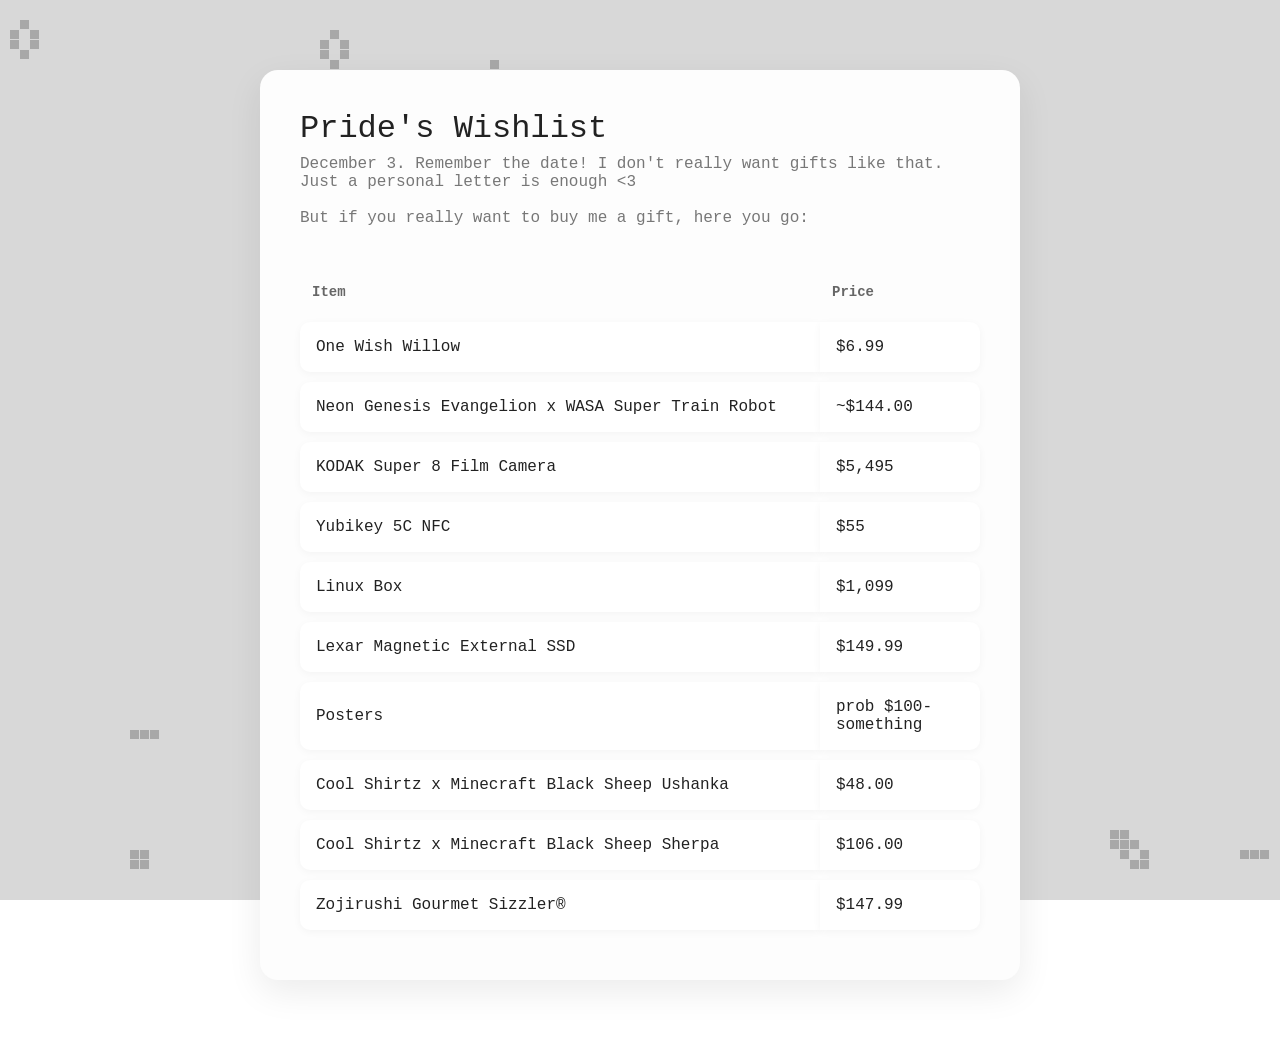
==== index.html @ 6fb9e6b7 "my wishlist" ====
<!DOCTYPE html>
<html lang="en">
    <head>
        <meta charset="UTF-8">
        <meta name="viewport" content="width=device-width, initial-scale=1.0">
        <title>Wishlist</title>

        <link rel="preconnect" href="https://fonts.googleapis.com">
        <link rel="preconnect" href="https://fonts.gstatic.com" crossorigin>
        <link href="https://fonts.googleapis.com/css2?family=Courier+Prime:ital,wght@0,400;0,700;1,400;1,700&display=swap" rel="stylesheet">

        <link rel="stylesheet" href="style.css">
    </head>

    <body>

        <canvas id="bg-canvas"></canvas>

        <div class="container">
            <header>
                <h1>Pride's Wishlist</h1>
                <p>December 3. Remember the date! I don't really want gifts like that. Just a personal letter is enough &lt;3 <br><br> But if you really want to buy me a gift, here you go: </p>
            </header>

            <table>
                <thead>
                    <tr>
                        <th>Item</th>
                        <th class="price">Price</th>
                    </tr>
                </thead>

                <tbody>
                    <tr>
                        <td class="item"
                            data-title="One Wish Willow"
                            data-description="An OFFICIAL One Wish Willow. Not from Etsy or Amazon. The real deal."
                            data-link="https://onewishwillow.com"
                            data-linktext="onewishwillow.com"
                            data-image="images/onewishwillow.png">
                            One Wish Willow
                        </td>
                        <td>$6.99</td>
                    </tr>

                    <tr>
                        <td class="item"
                            data-title="Neon Genesis Evangelion x WASA Super Train Robot"
                            data-description="All 6 boxes! There's a box at TESO X in Flushing too."
                            data-link="https://maps.app.goo.gl/Pur7UHJrFSdBB6TP6"
                            data-linktext="TESO"
                            data-image="images/evangelion.jpg">
                            Neon Genesis Evangelion x WASA Super Train Robot
                        </td>
                        <td>~$144.00</td>
                    </tr>

                    <tr>
                        <td class="item"
                            data-title="KODAK Super 8 Film Camera"
                            data-description="This is for the rich people. Very expensive."
                            data-link="https://www.kodak.com/en/motion/product/super-8/super-8-camera/"
                            data-linktext="KODAK"
                            data-image="images/super8.png">
                            KODAK Super 8 Film Camera
                        </td>
                        <td>$5,495</td>
                    </tr>

                    <tr>
                        <td class="item"
                            data-title="Yubikey 5C NFC"
                            data-description="I lost mine."
                            data-link="https://www.yubico.com/product/yubikey-5c-nfc/"
                            data-linktext="yubico.com"
                            data-image="images/yubikey.png">
                            Yubikey 5C NFC
                        </td>
                        <td>$55</td>
                    </tr>

                    <tr>
                        <td class="item"
                            data-title="Linux Box (Lenovo ThinkCentre M75Q Gen 5 Tiny)"
                            data-description="A Linux box, aka, a mini PC that runs Linux. This is the Lenovo ThinkCentre M75Q Gen 5 Tiny, which is a small form factor desktop computer that can run Linux. Also expensive."
                            data-link="https://www.lenovo.com/us/en/p/desktops/thinkcentre/m-series-tiny/lenovo-thinkcentre-m75q-gen-5-tiny-amd/len102c0051#models"
                            data-linktext="Lenovo"
                            data-image="images/thinkcentre.png">
                            Linux Box
                        </td>
                        <td>$1,099</td>
                    </tr>

                    <tr>
                        <td class="item"
                            data-title="Lexar Magnetic External SSD"
                            data-description="An external storage thing for my phone. It's also magnetic."
                            data-link="https://www.amazon.com/Magnetic-External-Compatible-Smartphones-Supports-LES5XXX001T-RNWNU/dp/B0FPHYS9TW?th=1"
                            data-linktext="Amazon"
                            data-image="images/lexar.png">
                            Lexar Magnetic External SSD
                        </td>
                        <td>$149.99</td>
                    </tr>

                    <tr>
                        <td class="item"
                            data-title="Posters"
                            data-description="A bunch of movie posters of my favorite movies you can print off FedEx or Staples or something. Click to view."
                            data-link="posters.html"
                            data-linktext="View Posters"
                            data-image="images/posters.png">
                            Posters
                        </td>
                        <td>prob $100-something</td>
                    </tr>

                    <tr>
                        <td class="item"
                            data-title="Cool Shirtz x Minecraft Black Sheep Ushanka"
                            data-description="It's soooooo cuteeeeeeeeee."
                            data-link="https://shirtz.cool/products/the-sheep-ushanka?variant=42234807877730"
                            data-linktext="Cool Shirtz"
                            data-image="images/ushanka.png">
                            Cool Shirtz x Minecraft Black Sheep Ushanka
                        </td>
                        <td>$48.00</td>
                    </tr>

                    <tr>
                        <td class="item"
                            data-title="Cool Shirtz x Minecraft Black Sheep Sherpa"
                            data-description="It's so fluffy and it combos with the ushanka."
                            data-link="https://shirtz.cool/products/the-sheep-sherpa-black?variant=42066211831906"
                            data-linktext="Cool Shirtz"
                            data-image="images/sherpa.png">
                            Cool Shirtz x Minecraft Black Sheep Sherpa
                        </td>
                        <td>$106.00</td>
                    </tr>

                    <tr>
                        <td class="item"
                            data-title="Zojirushi Gourmet Sizzler®"
                            data-description="A fancy electric skillet that I can use to cook food in my room."
                            data-link="https://store.zojirushi.com/products/eabdc?srsltid=AfmBOooNIGsD66uHNm6y97il1aZz5q0ca7QU0U-eNxazPSDcPU3yu2sW"
                            data-linktext="Zojirushi"
                            data-image="images/zojirushi.png">
                            Zojirushi Gourmet Sizzler®
                        </td>
                        <td>$147.99</td>
                    </tr>

                </tbody>
            </table>
        </div>

        <div class="overlay" id="overlay">
            <div class="modal">
                <h2 id="modalTitle"></h2>

                <img id="modalImage" src="" alt="">

                <p id="modalDescription"></p>

                <div class="where">
                    <span>Where to get:</span>
                    <a id="modalLink" href="#" target="_blank" rel="noopener noreferrer"></a>
                </div>

                <button id="closeBtn">
                    Close
                </button>
            </div>
        </div>

        <script src="script.js"></script>
    </body>
</html>
---- style.css ----
* {
    margin: 0;
    padding: 0;

    box-sizing: border-box;
}

body {
    font-family: "Courier New", monospace;
    color: #222;

    display: flex;
    justify-content: center;

    padding: 70px 20px;

    background: transparent;
}

/* Particle canvas */

#bg-canvas {
    position: fixed;

    inset: 0;

    z-index: -1;

    pointer-events: none;

    background: #d8d8d8;
}

/* Paper container */

.container {
    width: 760px;

    background: #fdfdfd;

    padding: 40px;

    border-radius: 18px;

    box-shadow: 0 12px 35px rgba(0, 0, 0, 0.08);
}

header {
    margin-bottom: 35px;
}

h1 {
    font-size: 32px;
    font-weight: 500;

    margin-bottom: 8px;
}

header p {
    color: #777;
}

/* Spreadsheet */

table {
    width: 100%;

    border-collapse: separate;
    border-spacing: 0 10px;
}

th {
    text-align: left;

    color: #666;

    padding: 12px;

    font-size: 14px;
}

td {
    background: white;

    padding: 16px;

    box-shadow: 0 2px 8px rgba(0, 0, 0, 0.04);

    transition:
        transform 220ms cubic-bezier(0.22, 1, 0.36, 1),
        box-shadow 220ms cubic-bezier(0.22, 1, 0.36, 1),
        background 220ms ease;
}

tbody tr td:first-child {
    border-radius: 10px 0 0 10px;
}

tbody tr td:last-child {
    border-radius: 0 10px 10px 0;
}

.price {
    width: 160px;
}

.item {
    cursor: pointer;
}

tbody tr:hover td {
    transform: translateY(-3px);

    background: #f7f7f7;

    box-shadow: 0 10px 22px rgba(0, 0, 0, 0.08);
}

/* Modal overlay */

.overlay {
    position: fixed;

    inset: 0;

    display: flex;
    justify-content: center;
    align-items: center;

    background: rgba(0, 0, 0, 0.35);

    opacity: 0;

    pointer-events: none;

    transition: opacity 220ms ease;

    will-change: opacity;
}

.overlay.show {
    opacity: 1;

    pointer-events: auto;
}

/* Modal */

.modal {
    width: 460px;

    background: white;

    padding: 28px;

    border-radius: 16px;

    box-shadow: 0 25px 60px rgba(0, 0, 0, 0.25);

    transform: translateY(18px) scale(0.97);
    opacity: 0;

    transition:
        transform 220ms cubic-bezier(0.22, 1, 0.36, 1),
        opacity 220ms ease;

    will-change: transform, opacity;
}

.overlay.show .modal {
    transform: translateY(0) scale(1);

    opacity: 1;
}

/* Modal image */

.modal img {
    width: 100%;
    height: 220px;

    object-fit: cover;

    display: block;

    margin-bottom: 22px;

    border: 1px solid #d8d8d8;
    border-radius: 10px;

    background: #f2f2f2;
}

/* Modal text */

h2 {
    font-size: 24px;
    font-weight: 1000;

    margin-bottom: 16px;
}

.modal p {
    color: #555;

    line-height: 1.8;

    margin-bottom: 20px;
}

/* Where to get */

.where {
    display: flex;

    justify-content: space-between;
    align-items: center;

    margin-bottom: 26px;

    padding: 12px 14px;

    border: 1px solid #e2e2e2;
    border-radius: 10px;

    background: #fafafa;
}

.where span {
    color: #666;

    font-size: 13px;
}

.where a {
    color: #222;

    text-decoration: none;

    border-bottom: 1px solid transparent;

    transition: 0.2s ease;
}

.where a:hover {
    border-bottom: 1px solid #222;
}

/* Button */

button {
    font-family: inherit;

    color: white;

    background: #222;

    border: none;
    border-radius: 8px;

    padding: 12px 22px;

    cursor: pointer;

    transition:
        background 180ms ease,
        transform 180ms ease;
}

button:hover {
    background: #444;

    transform: translateY(-1px);
}

button:active {
    transform: translateY(0);
}
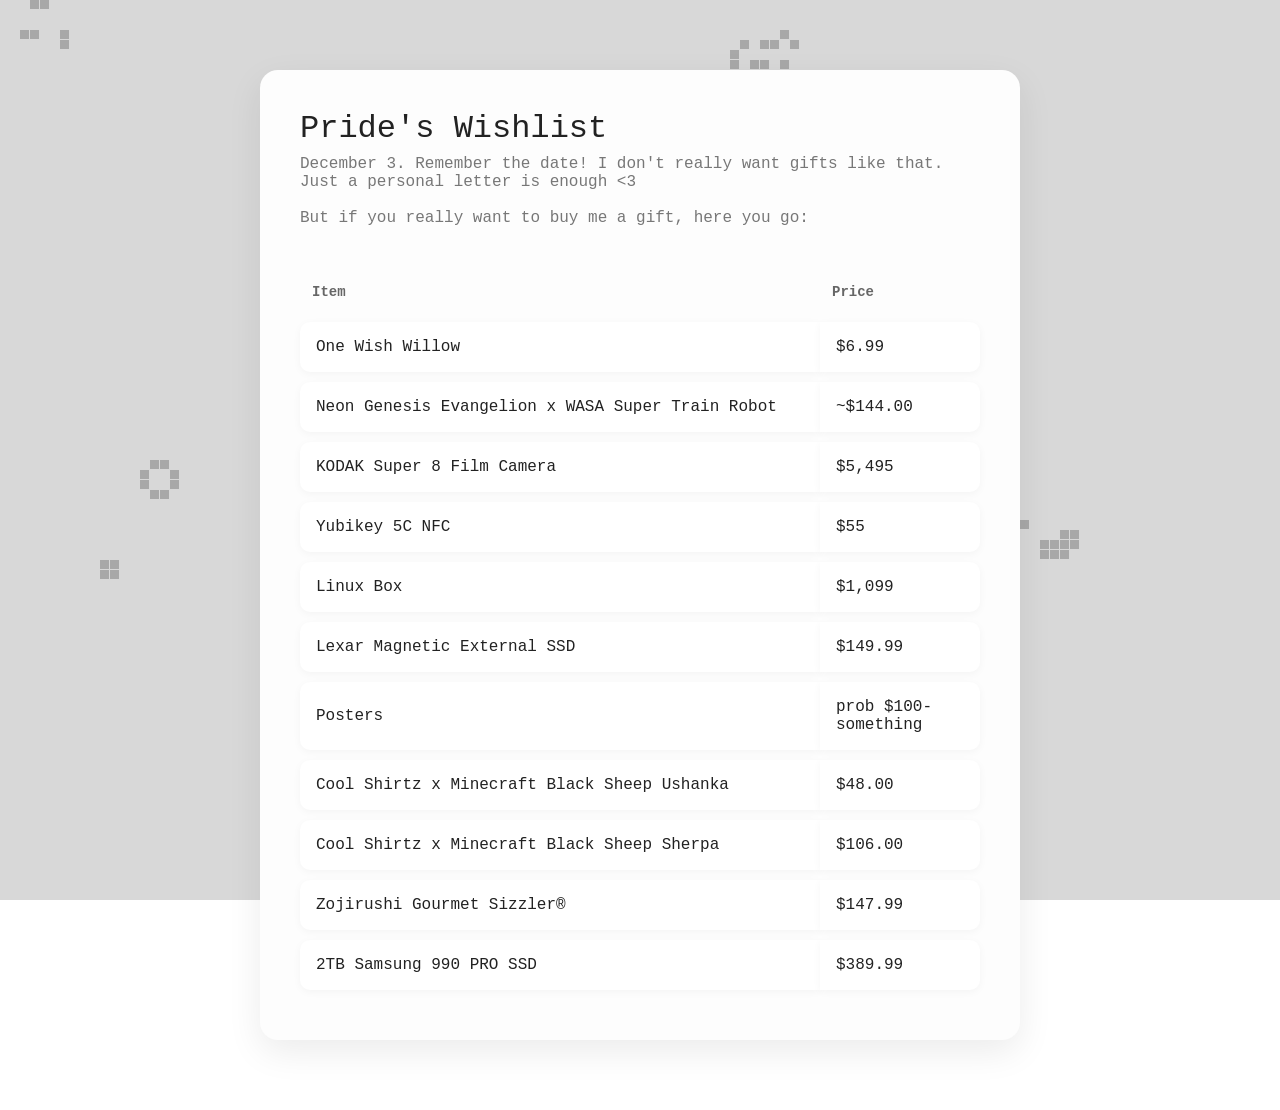
==== commit 8ca034e1: "updates to wishlist and posters" ====
--- a/index.html
+++ b/index.html
@@ -151,6 +151,18 @@
                         <td>$147.99</td>
                     </tr>
 
+                    <tr>
+                        <td class="item"
+                            data-title="2TB Samsung 990 PRO SSD"
+                            data-description="I'm running out of storage."
+                            data-link="https://a.co/d/05gaWr5P"
+                            data-linktext="Amazon"
+                            data-image="images/ssd.png">
+                            2TB Samsung 990 PRO SSD
+                        </td>
+                        <td>$389.99</td>
+                    </tr>
+
                 </tbody>
             </table>
         </div>
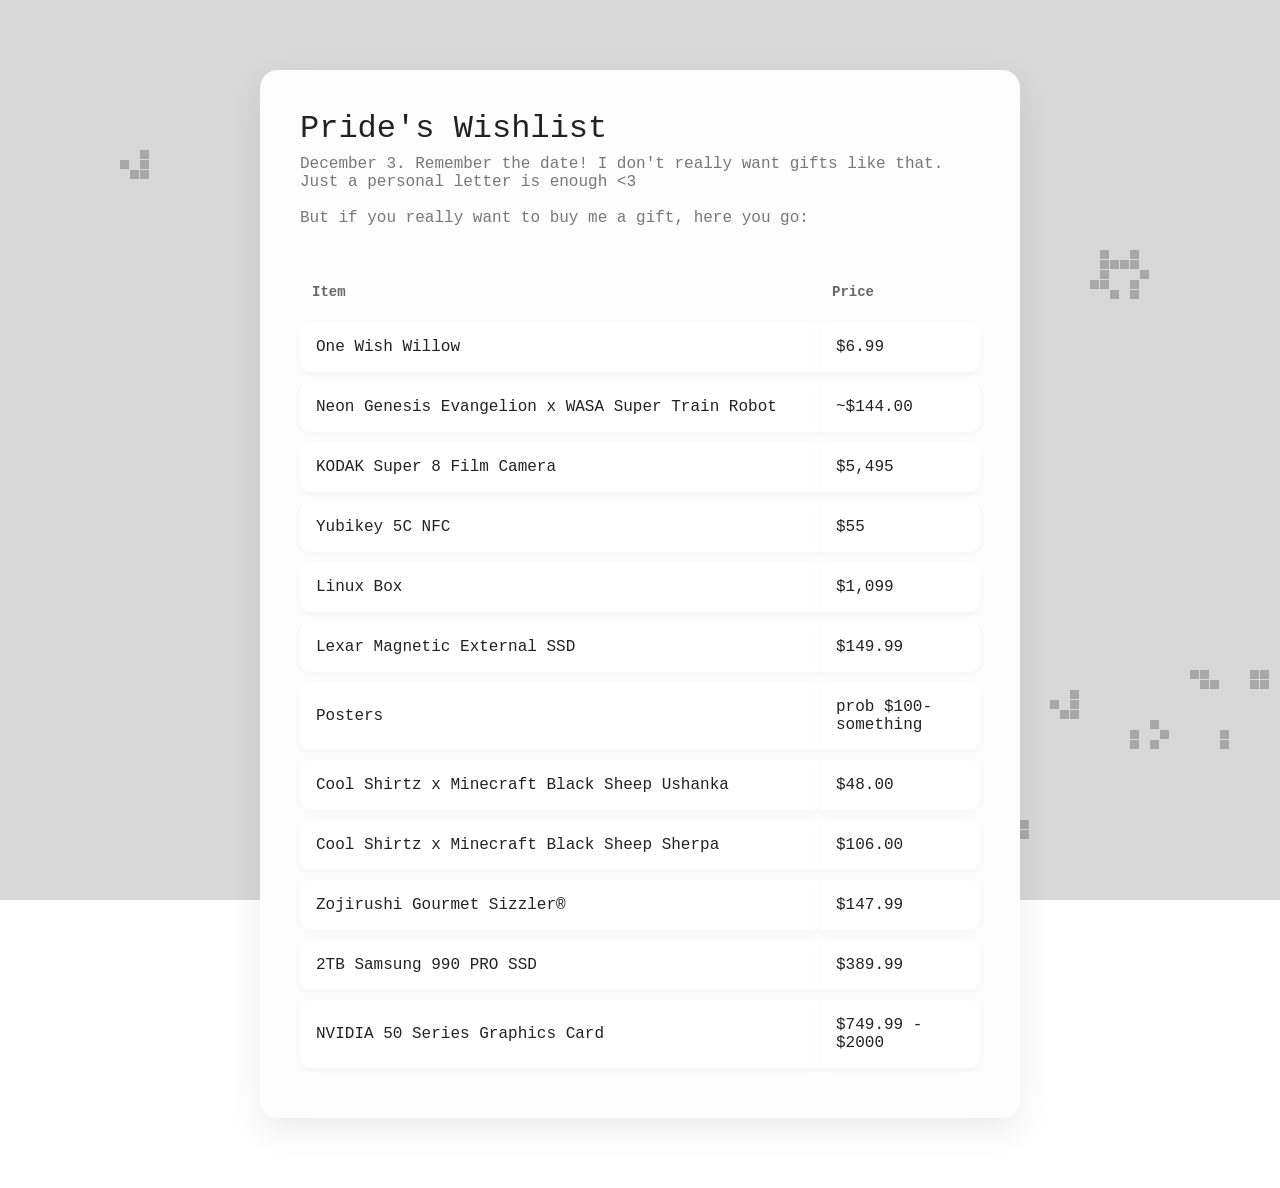
==== commit 13e8adaf: "added nvidia graphics card" ====
--- a/index.html
+++ b/index.html
@@ -163,6 +163,18 @@
                         <td>$389.99</td>
                     </tr>
 
+                    <tr>
+                        <td class="item"
+                            data-title="NVIDIA 50 Series Graphics Card (5070 Ti - 5090)"
+                            data-description="My current graphics card is an RTX 3070 Ti for comparison."
+                            data-link="https://www.nvidia.com/en-us/geforce/graphics-cards/50-series/"
+                            data-linktext="NVIDIA"
+                            data-image="images/nvidia.jpg">
+                            NVIDIA 50 Series Graphics Card
+                        </td>
+                        <td>$749.99 - $2000</td>
+                    </tr>
+
                 </tbody>
             </table>
         </div>
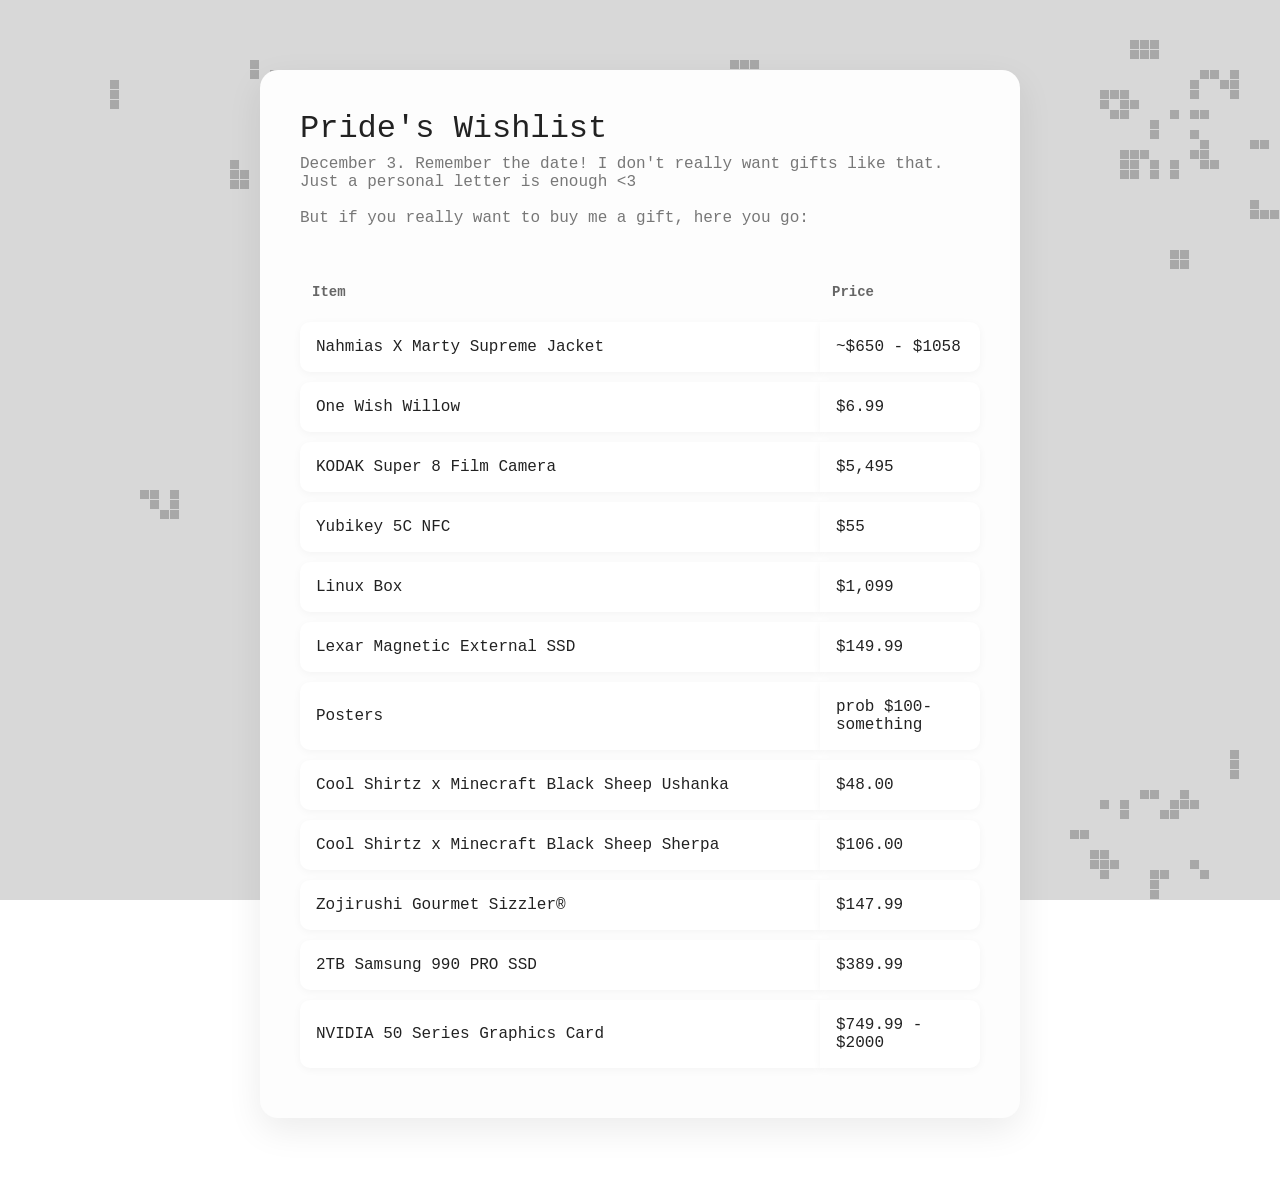
==== commit 54def2e6: "Update item list in index.html Added a new item for the Nahmias X Marty Supreme Jacket and removed t" ====
--- a/index.html
+++ b/index.html
@@ -33,6 +33,18 @@
                 <tbody>
                     <tr>
                         <td class="item"
+                            data-title="Marty Supreme Jacket (Nahmias)"
+                            data-description="I've been trying to get this godamn jacket since last year. Not on Nahmias anymore so you have to buy this from somewhere else."
+                            data-link="https://www.farfetch.com/shopping/men/nahmias-marty-supreme-hooded-jacket-item-38834129.aspx?lang=en-US&fsb=1&size=21&utm_source=google&utm_medium=cpc&utm_keywordid=&utm_shoppingproductid=38834129-21&pid=google_search&af_channel=Search&c=23823798434&af_c_id=23823798434&af_siteid=&af_keywords=&af_adset_id=&af_ad_id=&af_sub1=&af_sub5=38834129-21&is_retargeting=true&shopping=yes&gad_source=1&gad_campaignid=23823844685&gbraid=0AAAAADsmKHSZLUOq4WJbUmQnMC4dA2X8O"
+                            data-linktext="Idk i plugged farfetch"
+                            data-image="images/nahmias.png">
+                            Nahmias X Marty Supreme Jacket
+                        </td>
+                        <td>~$650 - $1058</td>
+                    </tr>
+                    
+                    <tr>
+                        <td class="item"
                             data-title="One Wish Willow"
                             data-description="An OFFICIAL One Wish Willow. Not from Etsy or Amazon. The real deal."
                             data-link="https://onewishwillow.com"
@@ -45,18 +57,6 @@
 
                     <tr>
                         <td class="item"
-                            data-title="Neon Genesis Evangelion x WASA Super Train Robot"
-                            data-description="All 6 boxes! There's a box at TESO X in Flushing too."
-                            data-link="https://maps.app.goo.gl/Pur7UHJrFSdBB6TP6"
-                            data-linktext="TESO"
-                            data-image="images/evangelion.jpg">
-                            Neon Genesis Evangelion x WASA Super Train Robot
-                        </td>
-                        <td>~$144.00</td>
-                    </tr>
-
-                    <tr>
-                        <td class="item"
                             data-title="KODAK Super 8 Film Camera"
                             data-description="This is for the rich people. Very expensive."
                             data-link="https://www.kodak.com/en/motion/product/super-8/super-8-camera/"
@@ -200,4 +200,4 @@
 
         <script src="script.js"></script>
     </body>
-</html>+</html>
